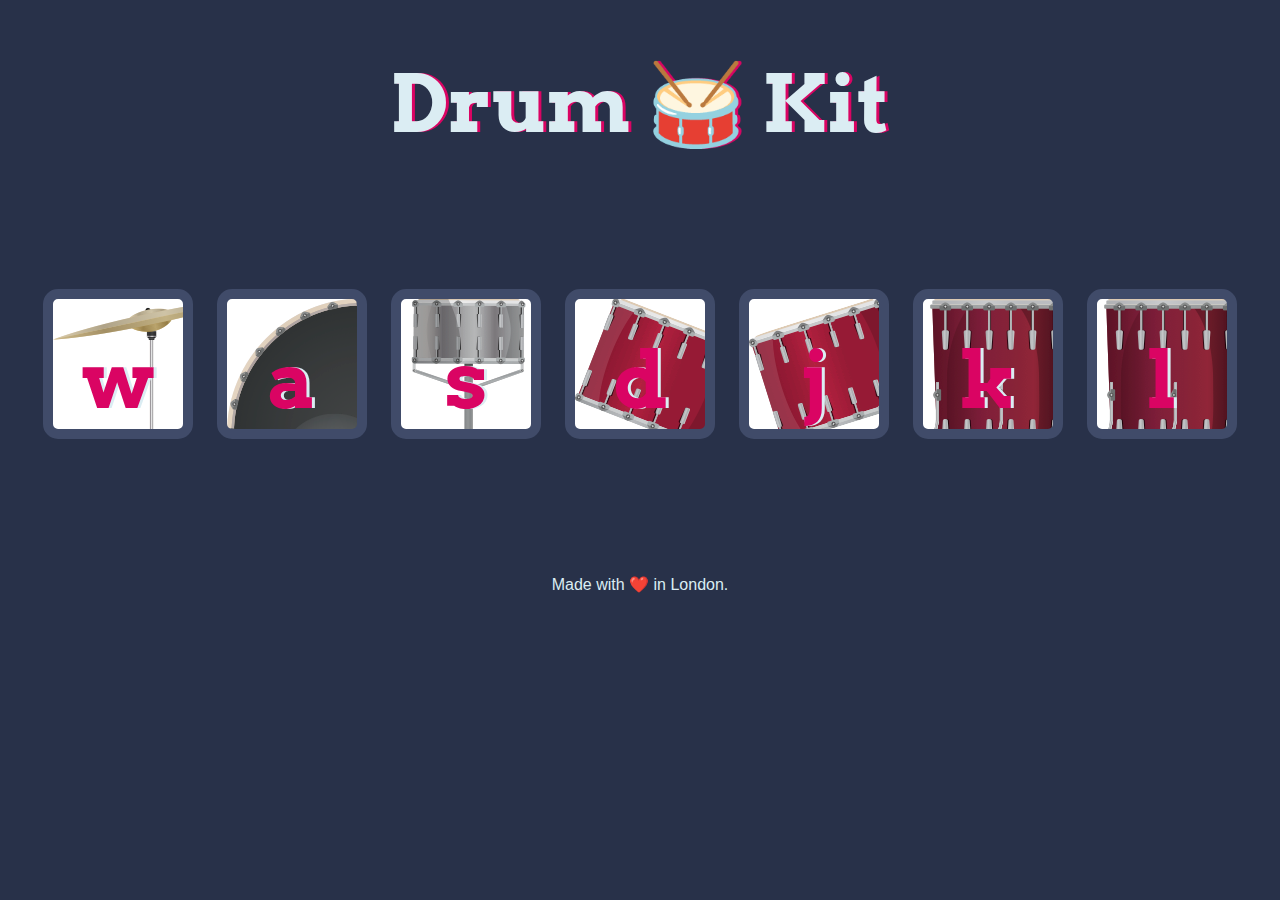
==== Bateri kiti/index.html @ 352c5267 "Add files via upload" ====
<!DOCTYPE html>
<html lang="en" dir="ltr">

<head>
  <meta charset="utf-8">
  <title>Drum Kit cem</title>
  <link rel="stylesheet" href="styles.css">
  <link href="https://fonts.googleapis.com/css?family=Arvo" rel="stylesheet">
</head>

<body>

  <h1 id="title">Drum 🥁 Kit</h1>
  <div class="set">
    <button class="w drum">w</button>
    <button class="a drum">a</button>
    <button class="s drum">s</button>
    <button class="d drum">d</button>
    <button class="j drum">j</button>
    <button class="k drum">k</button>
    <button class="l drum">l</button>
  </div>


  <footer>
    Made with ❤️ in London.
  </footer>

  <script src="index.js"></script>
</body>

</html>
---- Bateri kiti/styles.css ----
body {
  text-align: center;
  background-color: #283149;
}

h1 {
  font-size: 5rem;
  color: #DBEDF3;
  font-family: "Arvo", cursive;
  text-shadow: 3px 0 #DA0463;

}

footer {
  color: #DBEDF3;
  font-family: sans-serif;
}

.w {
  background-size: cover;
  background: no-repeat;
  background-image: url(images/crash.png);

}

.a {
  background-size: cover;
  background: no-repeat;
  background-image: url(images/kick.png);
}

.s {
  background-size: cover;
  background: no-repeat;
  background-image: url(images/snare.png);
}

.d {
  background-size: cover;
  background: no-repeat;
  background-image: url(images/tom1.png);
}

.j {
  background-size: cover;
  background: no-repeat;
  background-image: url(images/tom2.png);
}

.k {
  
  background-image: url(images/tom3.png);
}

.l {
  background-image: url(images/tom3.png);
}

.set {
  margin: 10% auto;
}

.game-over {
  background-color: red;
  opacity: 0.8;
}

.pressed {
  box-shadow: 0 3px 4px 0 #DBEDF3;
  opacity: 0.5;
}

.red {
  color: red;
}

.drum {
  outline: none;
  border: 10px solid #404B69;
  font-size: 5rem;
  font-family: 'Arvo', cursive;
  line-height: 2;
  font-weight: 900;
  color: #DA0463;
  text-shadow: 3px 0 #DBEDF3;
  border-radius: 15px;
  display: inline-block;
  width: 150px;
  height: 150px;
  text-align: center;
  margin: 10px;
  background-color: white;
}
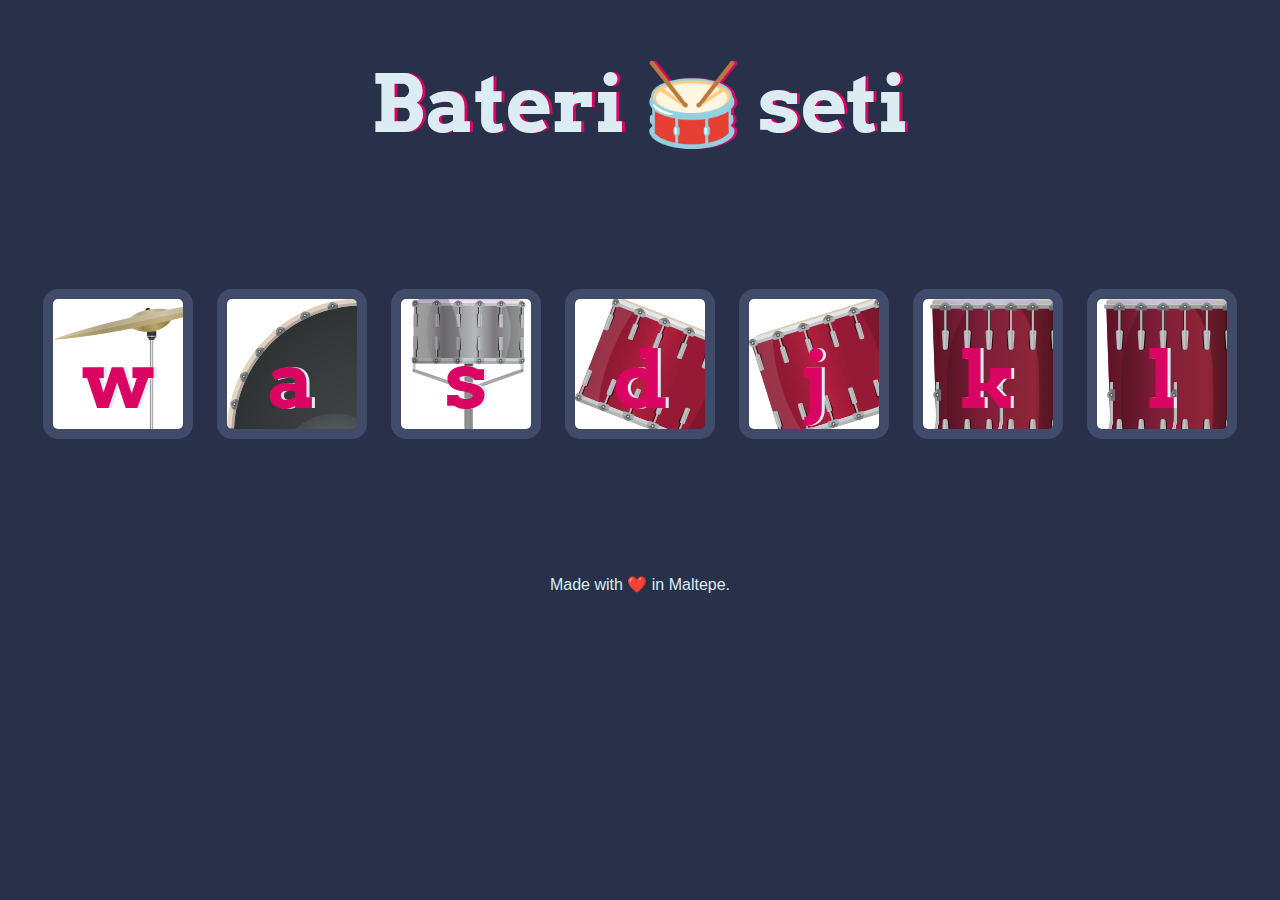
==== commit 8dfbc98f: "Update index.html" ====
--- a/Bateri kiti/index.html
+++ b/Bateri kiti/index.html
@@ -10,7 +10,7 @@
 
 <body>
 
-  <h1 id="title">Drum 🥁 Kit</h1>
+  <h1 id="title">Bateri 🥁 seti</h1>
   <div class="set">
     <button class="w drum">w</button>
     <button class="a drum">a</button>
@@ -23,7 +23,7 @@
 
 
   <footer>
-    Made with ❤️ in London.
+    Made with ❤️ in Maltepe.
   </footer>
 
   <script src="index.js"></script>
